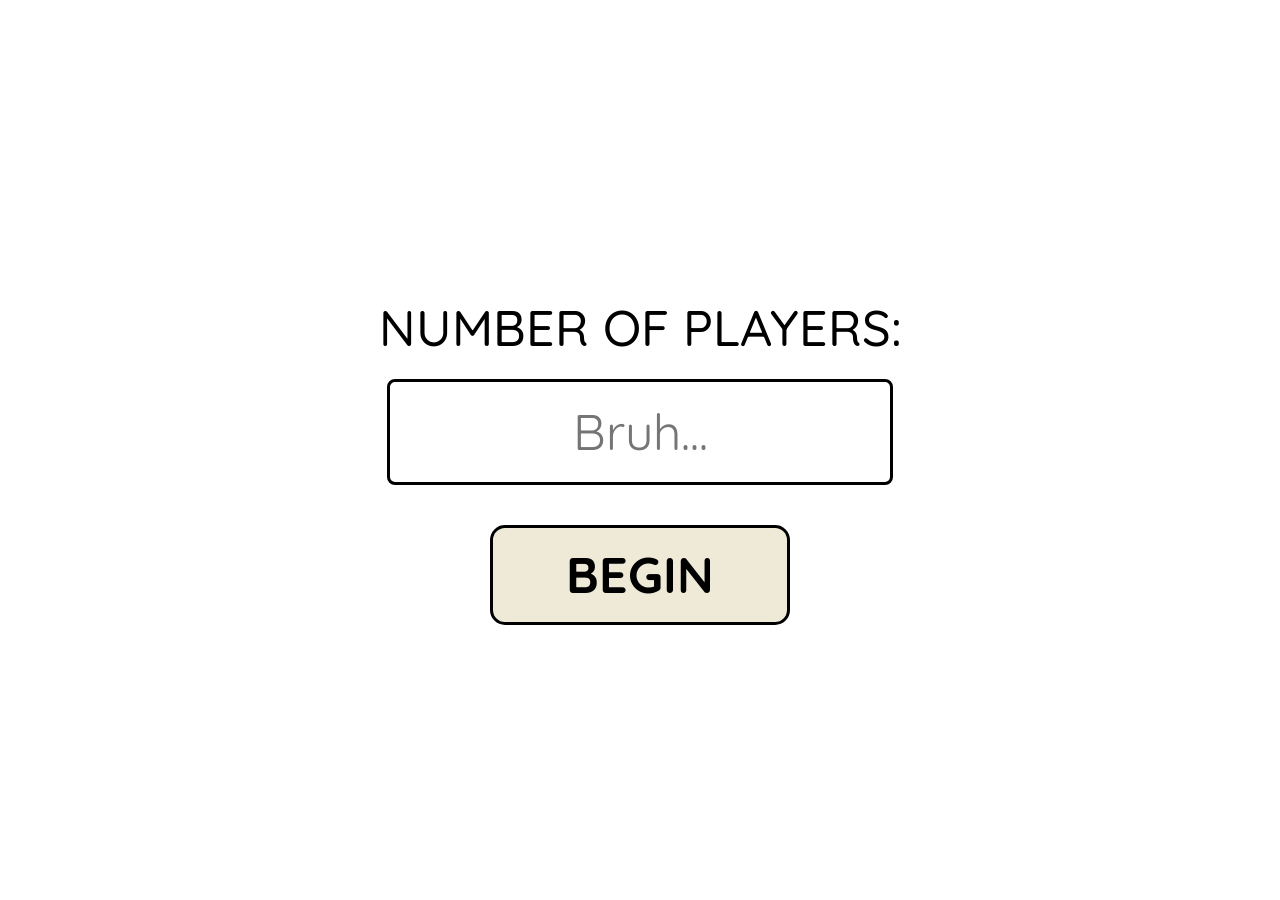
==== index.html @ d9654d62 "Initial commit" ====
<!DOCTYPE html>
<html lang="en">
<head>
    <meta charset="UTF-8">
    <meta name="viewport" content="width=device-width, initial-scale=1.0">
    <script src="script.js" defer></script>
    <link rel="stylesheet" href="style.css">
    <link rel="preconnect" href="https://fonts.googleapis.com">
    <link rel="preconnect" href="https://fonts.gstatic.com" crossorigin>
    <link href="https://fonts.googleapis.com/css2?family=Quicksand:wght@400;500;600;700;800;900&display=swap" rel="stylesheet">

    <title>GUESS WHO</title>
</head>
<body>
    <section id="start-page">
        <p style="font-size: 50px; font-weight: 500;">NUMBER OF PLAYERS:</p>
        <input type="" name="" id="input-players" placeholder="Bruh...">
        <button id="begin-button" href="game-page.html">BEGIN</button>

    </section>
    <div class="img-container">

    </div>
    <!-- <button id='button1'>Click Me</button> -->

</body>
</html>
---- style.css ----
*{

    margin:0;
    padding:0;
    font-family: 'Quicksand', sans-serif;

}

body {
    height: 100vh;
    display: flex;
    flex-direction: column;
    justify-content: center;
    align-items: center;
}
#start-page{
    height: 100%;

    display: flex;
    flex-direction: column;
    align-items: center;
    justify-content: center;
    /* margin-bottom: 100px; */
    gap: 20px;

}

#input-players{
    width:500px;
    height:100px;
    font-size: 50px;
    text-align: center;
    border-radius: 8px;
    border: none;
    border: 3px solid #000000;
    
    

}
#begin-button {
    width: 300px;
    height: 100px;
    font-size: 50px;
    font-weight: 900;
    border: none;
    background-color: #EEEAD7;
    border-radius: 15px;
    border: 3px #000000 solid;


    transform: translateY(20px);
}

#begin-button:hover{
    background-color: white;
    transition: background-color 0.3s ease;
}
.img-container{


    display: flex;
    flex-direction: row;
    gap: 20px;
    background-color: red;
    justify-content: center;
}

.character-img{
    width: 100%;
    max-width: 300px;
    aspect-ratio: 9 / 15;
    object-fit: cover;
    object-position: center top;
}
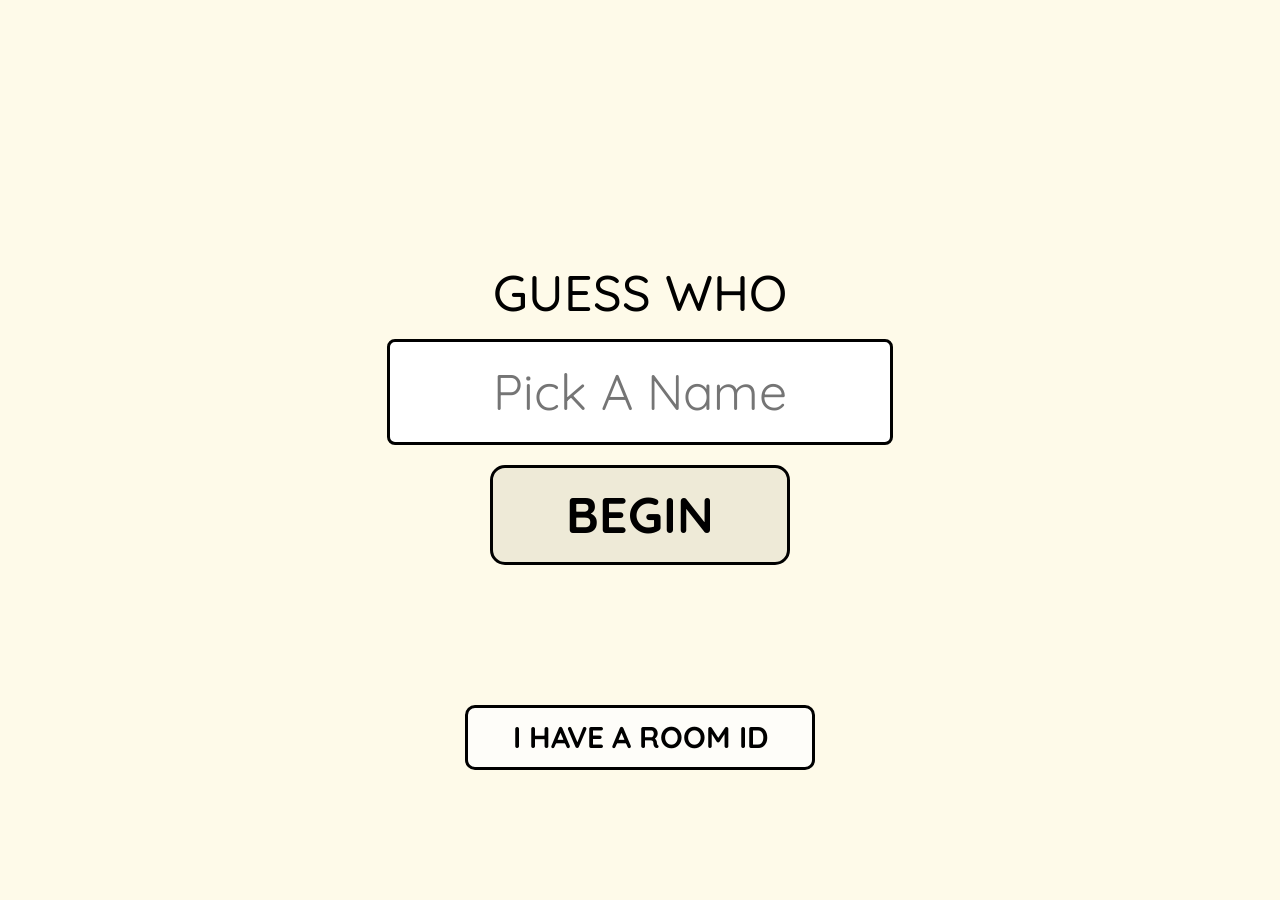
==== commit aaf38e7b: "3d commit" ====
--- a/index.html
+++ b/index.html
@@ -3,7 +3,7 @@
 <head>
     <meta charset="UTF-8">
     <meta name="viewport" content="width=device-width, initial-scale=1.0">
-    <script src="script.js" defer></script>
+    <script src="/script.js" defer></script>
     <link rel="stylesheet" href="style.css">
     <link rel="preconnect" href="https://fonts.googleapis.com">
     <link rel="preconnect" href="https://fonts.gstatic.com" crossorigin>
@@ -13,15 +13,16 @@
 </head>
 <body>
     <section id="start-page">
-        <p style="font-size: 50px; font-weight: 500;">NUMBER OF PLAYERS:</p>
-        <input type="" name="" id="input-players" placeholder="Bruh...">
-        <button id="begin-button" href="game-page.html">BEGIN</button>
+        <p style="font-size: 50px; font-weight: 500;">GUESS WHO</p>
+        <input type="" name="" class="input-field" id="input-username" placeholder="Pick A Name">
+        <input type="" name="" class="input-field" id="input-room" style="display:none" placeholder="Room">
+        <!-- <p>* Not Required</p> -->
+
+        <button id="begin-button">BEGIN</button>
+        <button id="room-button">I HAVE A ROOM ID</button>
 
     </section>
-    <div class="img-container">
 
-    </div>
-    <!-- <button id='button1'>Click Me</button> -->
 
 </body>
 </html>
--- a/style.css
+++ b/style.css
@@ -1,9 +1,9 @@
+* {
 
-*{
-
-    margin:0;
-    padding:0;
+    margin: 0;
+    padding: 0;
     font-family: 'Quicksand', sans-serif;
+    background-color: #fefae9;
 
 }
 
@@ -14,7 +14,8 @@
     justify-content: center;
     align-items: center;
 }
-#start-page{
+
+#start-page {
     height: 100%;
 
     display: flex;
@@ -22,22 +23,29 @@
     align-items: center;
     justify-content: center;
     /* margin-bottom: 100px; */
-    gap: 20px;
+    gap: 15px;
 
 }
 
-#input-players{
-    width:500px;
-    height:100px;
+.input-field {
+    width: 500px;
+    height: 100px;
     font-size: 50px;
     text-align: center;
     border-radius: 8px;
     border: none;
     border: 3px solid #000000;
-    
-    
+    background-color: white;
+
+
 
 }
+
+#input-room {
+    border: 3px solid red;
+
+}
+
 #begin-button {
     width: 300px;
     height: 100px;
@@ -49,27 +57,112 @@
     border: 3px #000000 solid;
 
 
-    transform: translateY(20px);
+    transform: translateY(5px);
 }
 
-#begin-button:hover{
-    background-color: white;
+
+#room-button {
+    display: block;
+    width: 350px;
+    height: 65px;
+    font-size: 30px;
+    font-weight: 900;
+    border: none;
+    color: white;
+
+    border-radius: 10px;
+    background-color: rgba(255, 255, 255, 0.732);
+    color: black;
+    border: 3px #000000 solid;
+
+    transform: translateY(130px);
+
+}
+
+#begin-button:hover {
+    background-color: rgb(25, 25, 25);
+    color: white;
     transition: background-color 0.3s ease;
 }
-.img-container{
 
+#room-button:hover {
+
+    background-color: rgb(25, 25, 25);
+    color: white;
+
+    transition: background-color 0.3s ease;
+}
+
+.img-container {
+    user-select: none;
+    -webkit-user-drag: none;
+    pointer-events: none;
 
     display: flex;
     flex-direction: row;
     gap: 20px;
-    background-color: red;
     justify-content: center;
 }
 
-.character-img{
-    width: 100%;
+.character-img-container {
+
+    display: flex;
+    flex-direction: column;
+
+}
+
+.player-label {
+    text-align: center;
+    font-size: 50px;
+    font-weight: 500;
+    color: black;
+    background-color: white;
+    border-radius: 5px;
+    margin-top: 20px;
+    border: 2px solid black;
+}
+
+#you-text {
+    text-align: center;
+    font-size: 50px;
+    font-weight: 500;
+    color: black;
+    background-color: black;
+    border-radius: 5px;
+    color: white;
+    margin-top: 20px;
+    border: 2px solid black;
+}
+
+.character-img {
+    width: 300px;
     max-width: 300px;
     aspect-ratio: 9 / 15;
     object-fit: cover;
     object-position: center top;
+    border-radius: 25px;
+    /* box-shadow: 10px 0px 3px rgba(0,0,0,1); */
+    transition: transform 0.5s ease-out;
+    transform-origin: center;
+    border: 5px solid black;
+}
+
+#players-img {
+    border: none;
+    outline: 5px solid black;
+    outline-offset: 6px;
+    image-rendering: pixelated;
+    margin-top: 10px;
+
+
+}
+
+#loading-screen {
+    position: fixed;
+    inset: 0;
+    display: flex;
+    justify-content: center;
+    align-items: center;
+    font-size: 30px;
+    z-index: 9999;
 }
